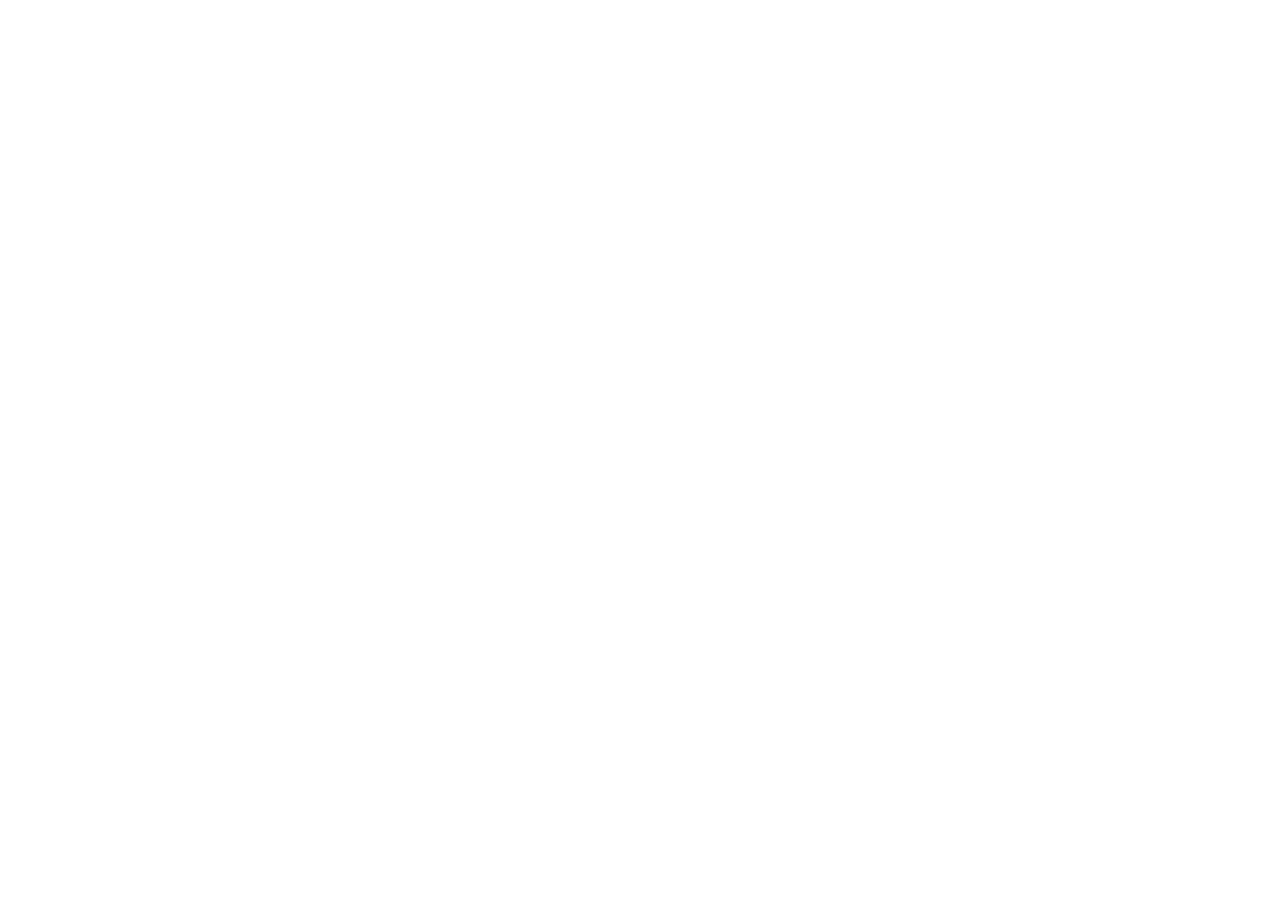
==== index.html @ f2e2a73c "first commit" ====
<!DOCTYPE html>
<html lang="en">
<head>
  <meta charset="UTF-8">
  <meta name="viewport" content="width=device-width, initial-scale=1.0">
  <title>Space Invaders</title>
  <link rel="stylesheet" href="style.css">
</head>
<body>
 <canvas id="canvas1"></canvas> 
</body>
</html>
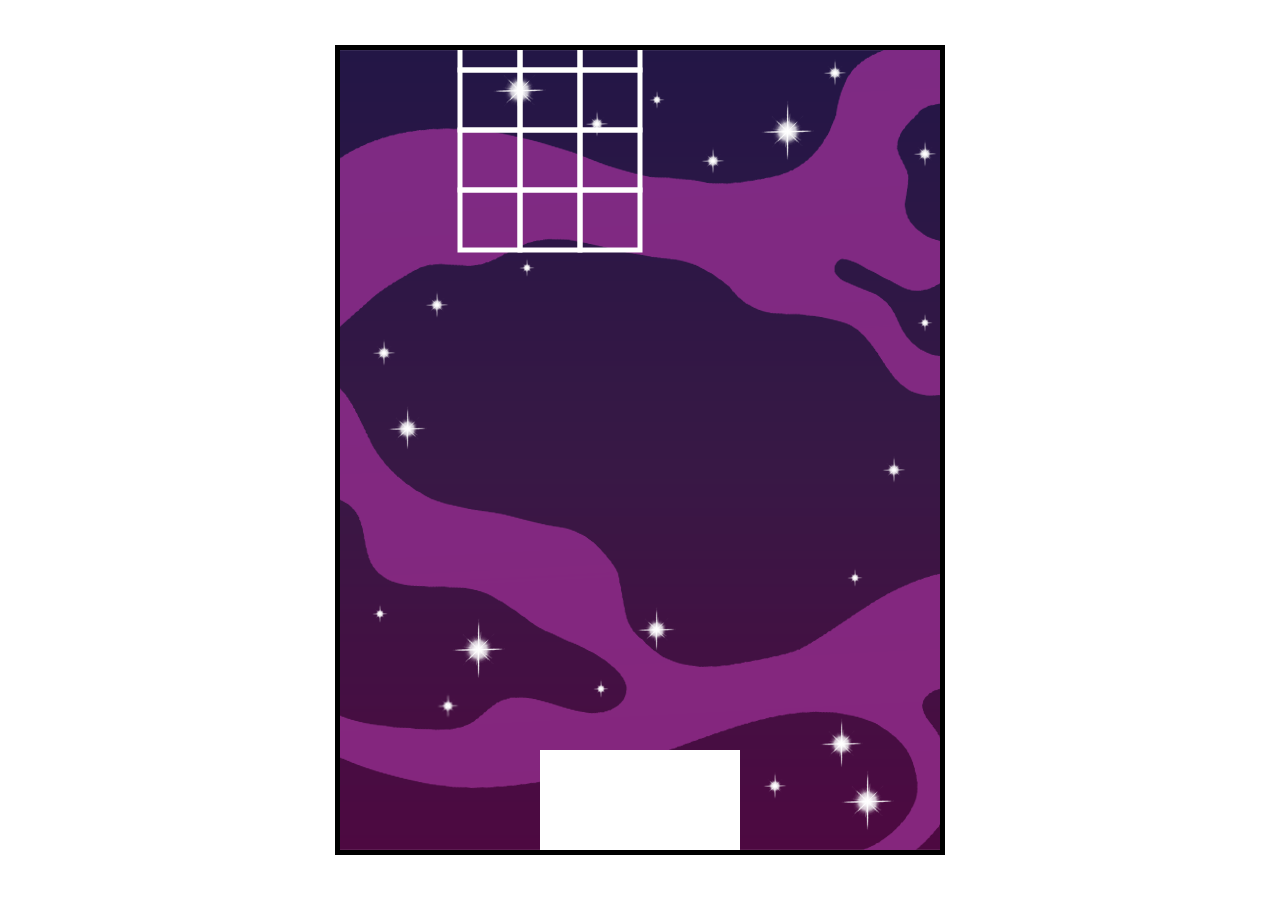
==== commit ac3732e7: "Second commit" ====
--- a/index.html
+++ b/index.html
@@ -8,5 +8,7 @@
 </head>
 <body>
  <canvas id="canvas1"></canvas> 
+
+ <script src="script.js"></script>
 </body>
 </html>--- a/style.css
+++ b/style.css
@@ -0,0 +1,8 @@
+#canvas1 {
+  border: 5px solid black;
+  position: absolute;
+  top: 50%;
+  left: 50%;
+  translate: -50% -50%;
+  background: url('background.png');
+}